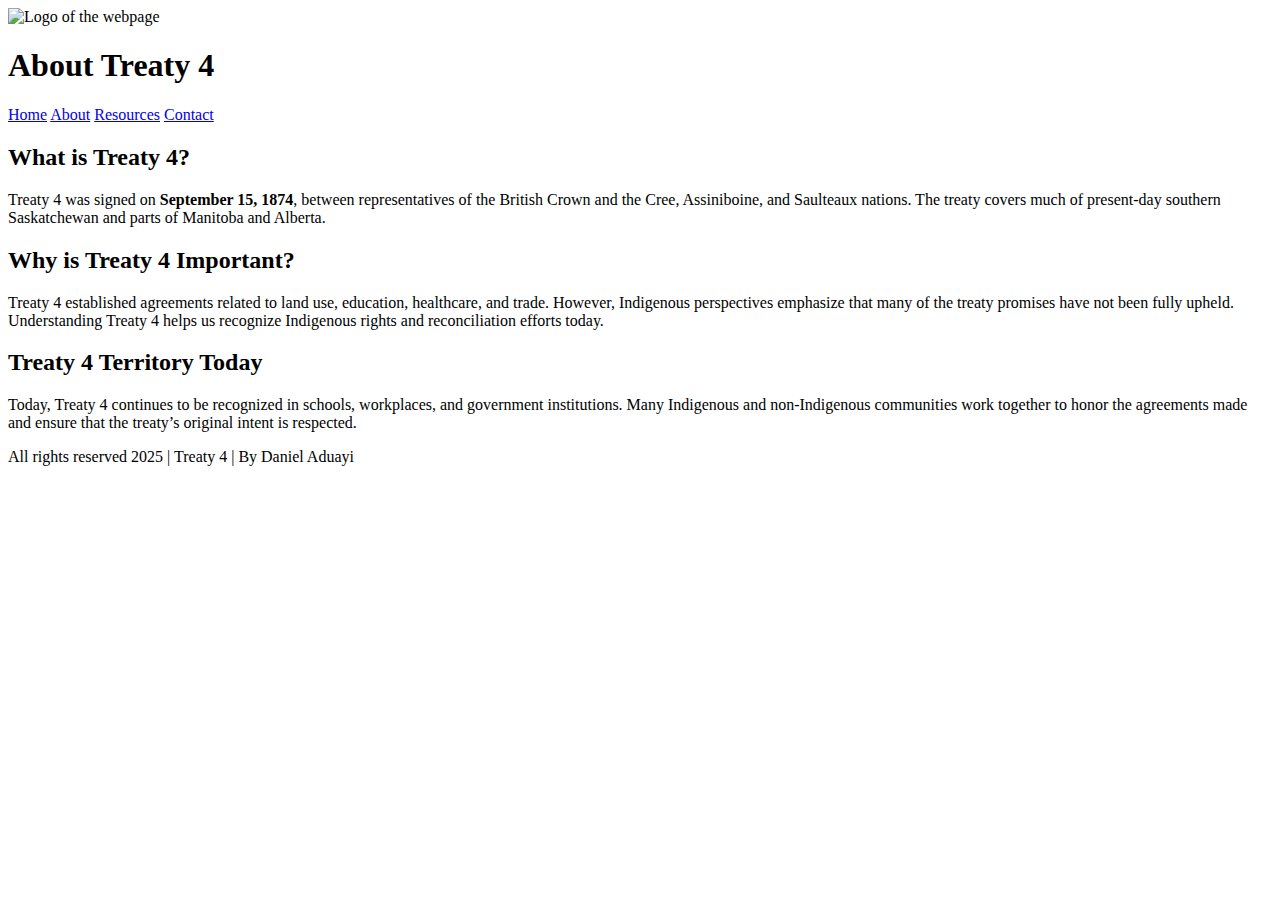
==== about.html @ 24e04b5d "changed all" ====
<!DOCTYPE html>
<html lang="en">
<head>
    <meta charset="UTF-8">
    <meta name="viewport" content="width=device-width, initial-scale=1.0">
    <title>About - Treaty 4</title>
    <link rel="stylesheet" href="styles.css">
</head>
<body>
    <!-- Header Section -->
    <div class="header">
        <img src="download (1).png" alt="Logo of the webpage" id="logo">
        <h1>About Treaty 4</h1>
    </div>

    <!-- Navigation Bar -->
    <nav>
        <a href="index.html">Home</a>
        <a href="about.html">About</a>
        <a href="resources.html">Resources</a>
        <a href="contact.html">Contact</a>
    </nav>

    <!-- Content Section -->
    <h2>What is Treaty 4?</h2>
    <p id="text">
        Treaty 4 was signed on <strong>September 15, 1874</strong>, between representatives of the British Crown 
        and the Cree, Assiniboine, and Saulteaux nations. The treaty covers much of present-day 
        southern Saskatchewan and parts of Manitoba and Alberta.
    </p>

    <h2>Why is Treaty 4 Important?</h2>
    <p id="text">
        Treaty 4 established agreements related to land use, education, healthcare, and trade. However, 
        Indigenous perspectives emphasize that many of the treaty promises have not been fully upheld. 
        Understanding Treaty 4 helps us recognize Indigenous rights and reconciliation efforts today.
    </p>

    <h2>Treaty 4 Territory Today</h2>
    <p id="text">
        Today, Treaty 4 continues to be recognized in schools, workplaces, and government institutions. 
        Many Indigenous and non-Indigenous communities work together to honor the agreements made 
        and ensure that the treaty’s original intent is respected.
    </p>

    <!-- Footer -->
    <footer>
        <p>All rights reserved 2025 | Treaty 4 | By Daniel Aduayi</p>
    </footer>
</body>
</html>
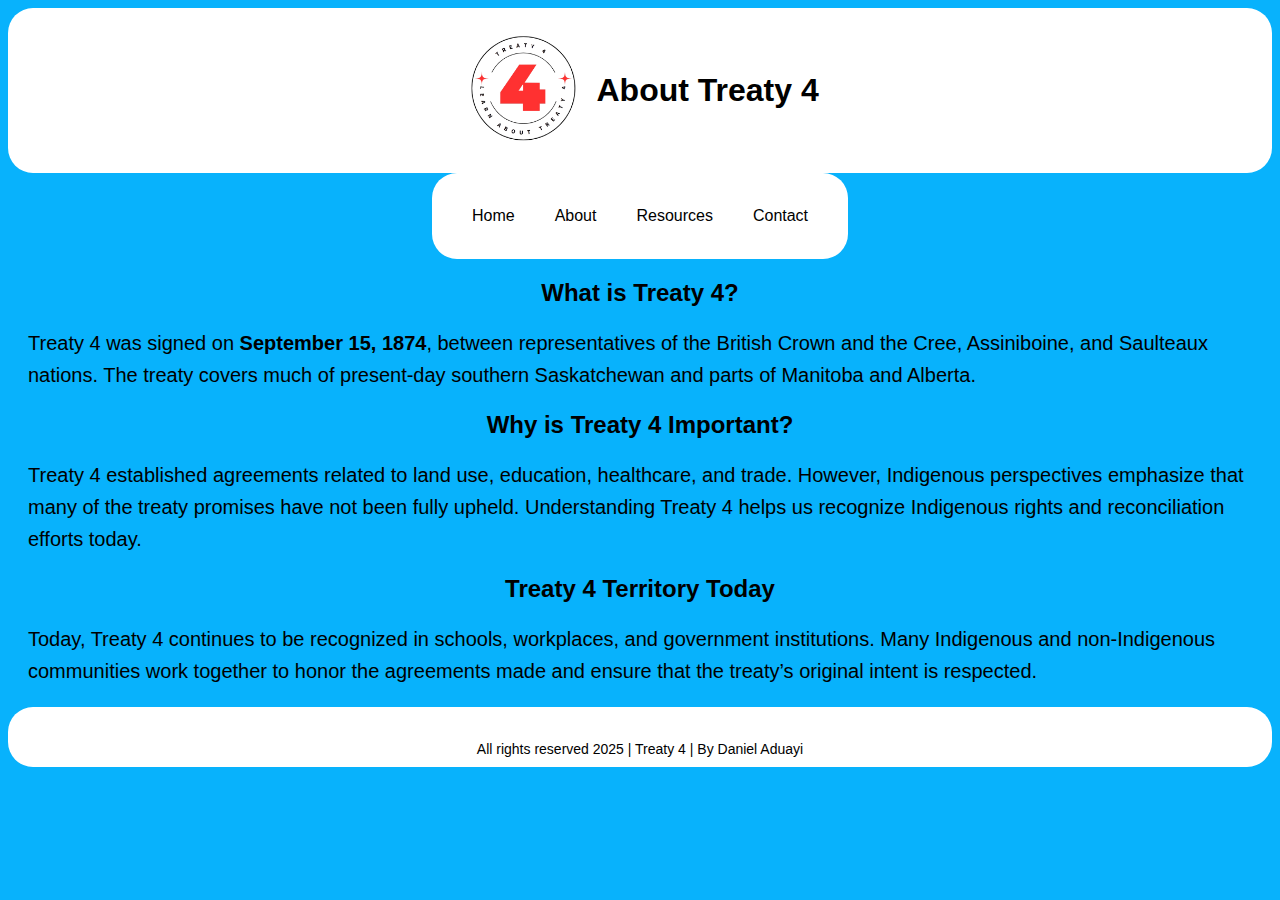
==== commit 7ad143ae: "fghjk" ====
--- a/about.html
+++ b/about.html
@@ -9,7 +9,7 @@
 <body>
     <!-- Header Section -->
     <div class="header">
-        <img src="download (1).png" alt="Logo of the webpage" id="logo">
+        <img src="download.png" alt="Logo of the webpage" id="logo">
         <h1>About Treaty 4</h1>
     </div>
 
--- a/styles.css
+++ b/styles.css
@@ -0,0 +1,156 @@
+
+
+    
+    body {
+        font-family: Arial, sans-serif;
+        background-color: #08b2fc;
+    }
+        /* Header Styling */
+        .header {
+            display: flex;
+            align-items: center;
+            justify-content: center;
+            gap: 10px;
+            background-color: #ffffff;
+            border-radius: 25px;
+            background: #ffffff;
+            padding: 20px;
+            width: auto;
+            height: auto;
+        }
+        
+        .header img {
+            height: 125px;
+        }
+        
+        h1 {
+            text-align: center;
+            color: rgb(0, 0, 0);
+        }
+
+        /* Centering the Navigation Bar */
+nav {
+    background-color: #ffffff;
+    display: flex;
+    justify-content: center; 
+    align-items: center; 
+    flex-wrap: wrap;
+    border-radius: 25px;
+    padding: 20px;
+    width: fit-content; 
+    margin: 0 auto; 
+}
+
+
+nav a {
+    color: rgb(0, 0, 0);
+    text-align: center;
+    padding: 14px 20px;
+    text-decoration: none;
+    display: inline-block; 
+}
+
+nav a:hover {
+    background-color: #ddd;
+    color: black;
+}
+
+
+        /* Logo Hover Effect */
+        #logo {
+            transform: scale(1);
+            transition: transform 0.3s ease-in-out;
+        }
+
+        #logo:hover {
+            transform: scale(1.1);
+        }
+
+        /* Text & Image Styling */
+        h2 {
+            text-align: center;
+        }
+
+        #text {
+            font-family: 'Gill Sans', 'Gill Sans MT', Calibri, 'Trebuchet MS', sans-serif;
+            font-size: 20px;
+            text-align: left;
+            margin: 20px;
+            line-height: 1.6;
+        }
+
+        #images, #image {
+    width: auto;
+    height: 300px;  /* Reduced size */
+    display: block;
+    margin: 20px auto; /* Centers the images */
+}
+/* Footer Styling */
+footer {
+    text-align: center;
+    color: rgb(0, 0, 0);
+    font-size: 14px;
+    border-radius: 25px;
+            background: #ffffff;
+            padding: 20px;
+            width: auto;
+            height: 20px;
+}
+.highlights {
+    background-color: #f0e68c;
+    padding: 10px;
+    font-weight: bold;
+}
+.treaty-info {
+    background-color: #ffffff;
+    padding: 5px;
+    border-radius: 10px;
+}
+
+.iframe-container {
+    display: flex;
+    justify-content: center;
+    align-items: center;
+    margin: 20px 0;
+}
+iframe {
+    max-width: 800px; 
+    width: 100%; 
+}
+
+.treaty-text {
+    font-family: 'Gill Sans', 'Gill Sans MT', Calibri, 'Trebuchet MS', sans-serif;
+    font-size: 20px;
+    text-align: left;
+    margin: 20px;
+    line-height: 1.6;
+}
+
+.location-container {
+    display: flex;
+    align-items: center;
+    justify-content: space-between;
+    gap: 20px; 
+}
+
+.text {
+    flex: 1;
+}
+
+.image img {
+    width: 200px; 
+    height: auto;
+    border-radius: 10px;
+}
+.image-container {
+    text-align: center; 
+    margin: 20px 0;
+}
+
+#treaty4-map {
+    width: 200px; 
+    height: 300px;
+    border-radius: 10px;
+    display: inline-block;
+    margin: 0 auto;
+}
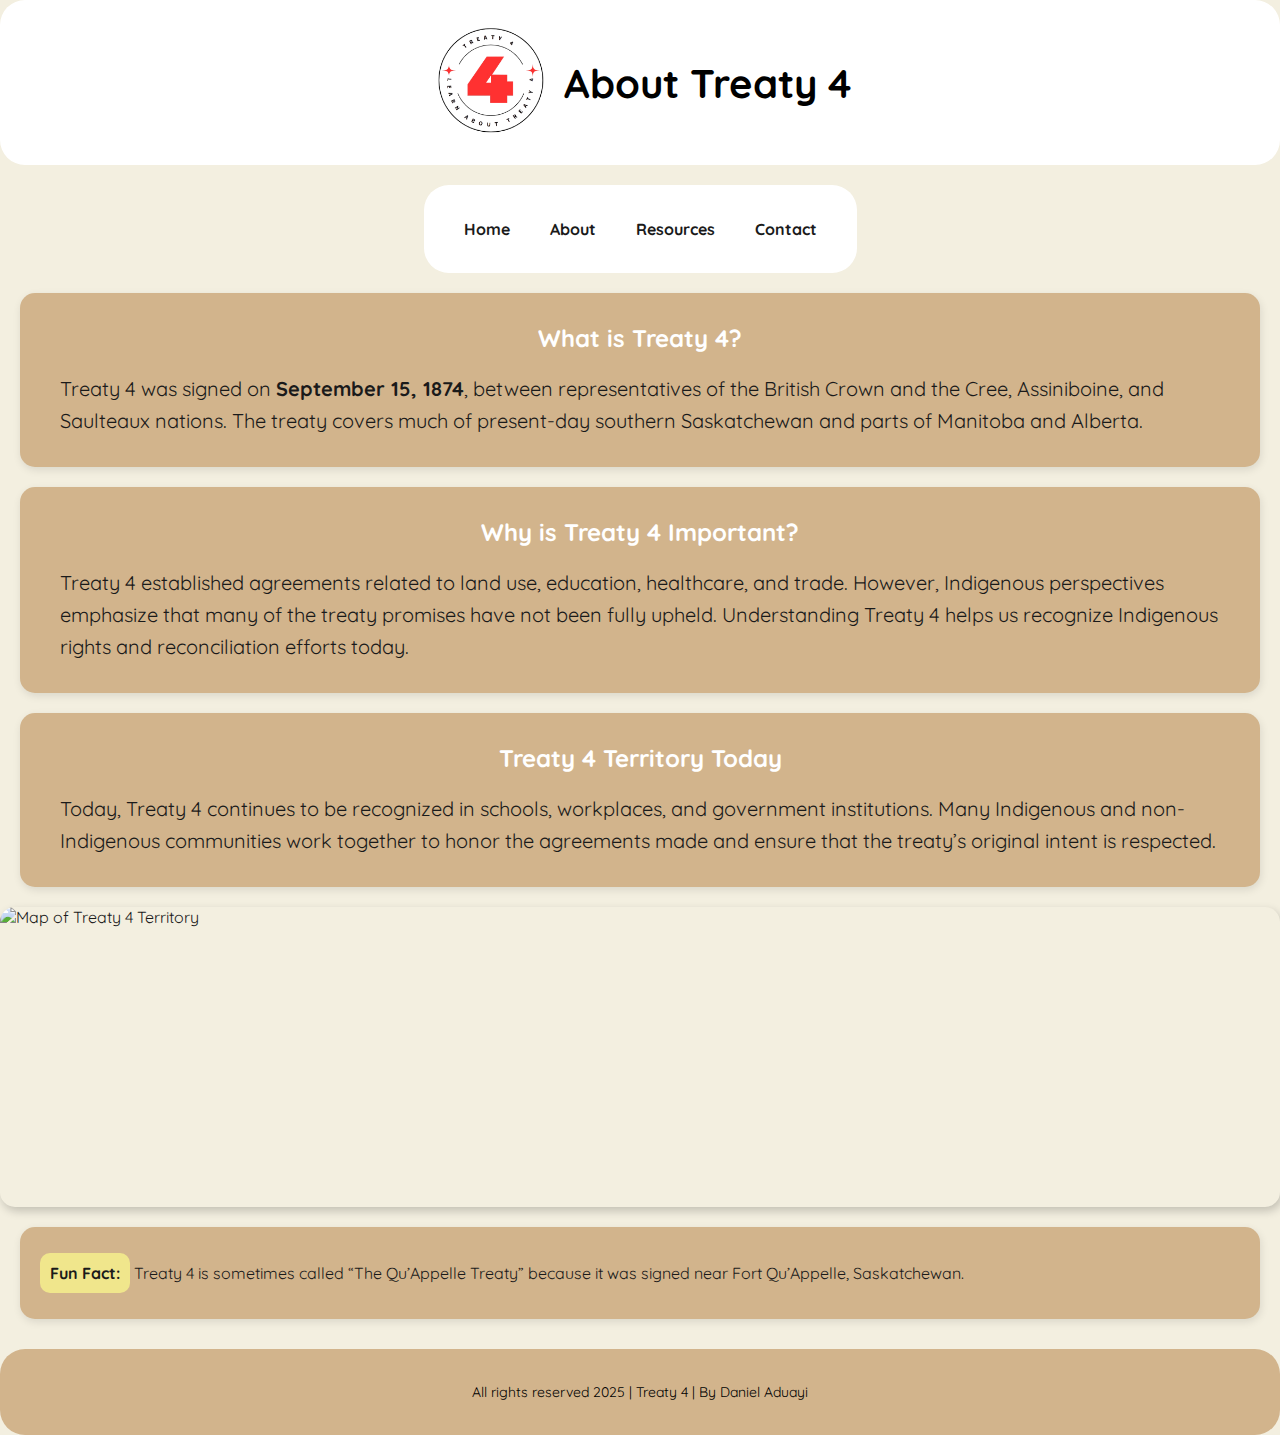
==== commit bbc43dd9: "sdf" ====
--- a/about.html
+++ b/about.html
@@ -21,27 +21,43 @@
         <a href="contact.html">Contact</a>
     </nav>
 
-    <!-- Content Section -->
-    <h2>What is Treaty 4?</h2>
-    <p id="text">
-        Treaty 4 was signed on <strong>September 15, 1874</strong>, between representatives of the British Crown 
-        and the Cree, Assiniboine, and Saulteaux nations. The treaty covers much of present-day 
-        southern Saskatchewan and parts of Manitoba and Alberta.
-    </p>
+    <!-- Main Content -->
+    <main>
+        <section class="treaty-info">
+            <h2>What is Treaty 4?</h2>
+            <p class="text">
+                Treaty 4 was signed on <strong>September 15, 1874</strong>, between representatives of the British Crown 
+                and the Cree, Assiniboine, and Saulteaux nations. The treaty covers much of present-day 
+                southern Saskatchewan and parts of Manitoba and Alberta.
+            </p>
+        </section>
 
-    <h2>Why is Treaty 4 Important?</h2>
-    <p id="text">
-        Treaty 4 established agreements related to land use, education, healthcare, and trade. However, 
-        Indigenous perspectives emphasize that many of the treaty promises have not been fully upheld. 
-        Understanding Treaty 4 helps us recognize Indigenous rights and reconciliation efforts today.
-    </p>
+        <section class="treaty-info">
+            <h2>Why is Treaty 4 Important?</h2>
+            <p class="text">
+                Treaty 4 established agreements related to land use, education, healthcare, and trade. However, 
+                Indigenous perspectives emphasize that many of the treaty promises have not been fully upheld. 
+                Understanding Treaty 4 helps us recognize Indigenous rights and reconciliation efforts today.
+            </p>
+        </section>
 
-    <h2>Treaty 4 Territory Today</h2>
-    <p id="text">
-        Today, Treaty 4 continues to be recognized in schools, workplaces, and government institutions. 
-        Many Indigenous and non-Indigenous communities work together to honor the agreements made 
-        and ensure that the treaty’s original intent is respected.
-    </p>
+        <section class="treaty-info">
+            <h2>Treaty 4 Territory Today</h2>
+            <p class="text">
+                Today, Treaty 4 continues to be recognized in schools, workplaces, and government institutions. 
+                Many Indigenous and non-Indigenous communities work together to honor the agreements made 
+                and ensure that the treaty’s original intent is respected.
+            </p>
+        </section>
+
+        <!-- Optional Image -->
+        <img src="treaty4-map.jpg" alt="Map of Treaty 4 Territory" id="image">
+
+        <!-- Optional Fun Fact Box -->
+        <div class="treaty-info">
+            <p><span class="highlights">Fun Fact:</span> Treaty 4 is sometimes called “The Qu’Appelle Treaty” because it was signed near Fort Qu’Appelle, Saskatchewan.</p>
+        </div>
+    </main>
 
     <!-- Footer -->
     <footer>
--- a/styles.css
+++ b/styles.css
@@ -1,156 +1,145 @@
+/* Import Google Font */
+@import url('https://fonts.googleapis.com/css2?family=Quicksand:wght@400;600&display=swap');
 
-
-    
-    body {
-        font-family: Arial, sans-serif;
-        background-color: #08b2fc;
-    }
-        /* Header Styling */
-        .header {
-            display: flex;
-            align-items: center;
-            justify-content: center;
-            gap: 10px;
-            background-color: #ffffff;
-            border-radius: 25px;
-            background: #ffffff;
-            padding: 20px;
-            width: auto;
-            height: auto;
-        }
-        
-        .header img {
-            height: 125px;
-        }
-        
-        h1 {
-            text-align: center;
-            color: rgb(0, 0, 0);
-        }
-
-        /* Centering the Navigation Bar */
-nav {
-    background-color: #ffffff;
-    display: flex;
-    justify-content: center; 
-    align-items: center; 
-    flex-wrap: wrap;
-    border-radius: 25px;
-    padding: 20px;
-    width: fit-content; 
-    margin: 0 auto; 
+/* Set body font and layout */
+body {
+    font-family: 'Quicksand', sans-serif; /* Use Quicksand font */
+    background-color: #f3efe0; /* Light background color */
+    color: #1a1a1a; /* Dark text for contrast */
+    margin: 0; /* Remove default margin */
+    padding: 0; /* Remove default padding */
 }
 
-
-nav a {
-    color: rgb(0, 0, 0);
-    text-align: center;
-    padding: 14px 20px;
-    text-decoration: none;
-    display: inline-block; 
+/* Style the header */
+.header {
+    display: flex; /* Use flex layout */
+    align-items: center; /* Center items vertically */
+    justify-content: center; /* Center items horizontally */
+    gap: 10px; /* Space between items */
+    background-color: #ffffff; /* White background */
+    border-radius: 25px; /* Rounded corners */
+    padding: 20px; /* Space inside */
 }
 
-nav a:hover {
-    background-color: #ddd;
-    color: black;
+/* Set logo size */
+.header img {
+    height: 125px; /* Logo height */
 }
 
-
-        /* Logo Hover Effect */
-        #logo {
-            transform: scale(1);
-            transition: transform 0.3s ease-in-out;
-        }
-
-        #logo:hover {
-            transform: scale(1.1);
-        }
-
-        /* Text & Image Styling */
-        h2 {
-            text-align: center;
-        }
-
-        #text {
-            font-family: 'Gill Sans', 'Gill Sans MT', Calibri, 'Trebuchet MS', sans-serif;
-            font-size: 20px;
-            text-align: left;
-            margin: 20px;
-            line-height: 1.6;
-        }
-
-        #images, #image {
-    width: auto;
-    height: 300px;  /* Reduced size */
-    display: block;
-    margin: 20px auto; /* Centers the images */
-}
-/* Footer Styling */
-footer {
-    text-align: center;
-    color: rgb(0, 0, 0);
-    font-size: 14px;
-    border-radius: 25px;
-            background: #ffffff;
-            padding: 20px;
-            width: auto;
-            height: 20px;
-}
-.highlights {
-    background-color: #f0e68c;
-    padding: 10px;
-    font-weight: bold;
-}
-.treaty-info {
-    background-color: #ffffff;
-    padding: 5px;
-    border-radius: 10px;
+/* Style main heading */
+h1 {
+    text-align: center; /* Center the text */
+    color: #000000; /* Black color */
+    font-size: 2.5em; /* Big font size */
 }
 
-.iframe-container {
-    display: flex;
-    justify-content: center;
-    align-items: center;
-    margin: 20px 0;
-}
-iframe {
-    max-width: 800px; 
-    width: 100%; 
+/* Style nav bar */
+nav {
+    background-color: #ffffff; /* White background */
+    display: flex; /* Use flex layout */
+    justify-content: center; /* Center links */
+    align-items: center; /* Center vertically */
+    flex-wrap: wrap; /* Wrap on small screens */
+    border-radius: 25px; /* Rounded edges */
+    padding: 20px; /* Space inside */
+    width: fit-content; /* Shrink to fit content */
+    margin: 20px auto; /* Center on page */
 }
 
-.treaty-text {
-    font-family: 'Gill Sans', 'Gill Sans MT', Calibri, 'Trebuchet MS', sans-serif;
-    font-size: 20px;
-    text-align: left;
-    margin: 20px;
-    line-height: 1.6;
+/* Style nav links */
+nav a {
+    color: #1a1a1a; /* Dark text */
+    text-align: center; /* Center link text */
+    padding: 14px 20px; /* Space inside link */
+    text-decoration: none; /* No underline */
+    font-weight: bold; /* Bold text */
+    transition: all 0.2s ease-in-out; /* Smooth hover */
 }
 
-.location-container {
-    display: flex;
-    align-items: center;
-    justify-content: space-between;
-    gap: 20px; 
+/* Nav link hover effect */
+nav a:hover {
+    background-color: #f0e68c; /* Yellow background on hover */
+    color: #000000; /* Stay black on hover */
+    border-radius: 10px; /* Round corners on hover */
 }
 
-.text {
-    flex: 1;
+/* Normal logo */
+#logo {
+    transform: scale(1); /* Normal size */
+    transition: transform 0.3s ease-in-out; /* Smooth scaling */
 }
 
-.image img {
-    width: 200px; 
-    height: auto;
-    border-radius: 10px;
-}
-.image-container {
-    text-align: center; 
-    margin: 20px 0;
+/* Logo on hover */
+#logo:hover {
+    transform: scale(1.1); /* Slightly bigger */
 }
 
-#treaty4-map {
-    width: 200px; 
-    height: 300px;
-    border-radius: 10px;
-    display: inline-block;
-    margin: 0 auto;
+/* Style subheadings */
+h2, h3 {
+    text-align: center; /* Centered */
+    color: #ffffff; /* White text */
 }
+
+/* Style text blocks */
+.text, .treaty-text, #text {
+    font-size: 20px; /* Easy to read */
+    text-align: left; /* Align left */
+    margin: 20px; /* Space around */
+    line-height: 1.6; /* Line spacing */
+}
+
+/* Style images */
+#images, #image {
+    width: auto; /* Auto width */
+    height: 300px; /* Fixed height */
+    display: block; /* Block element */
+    margin: 20px auto; /* Centered */
+    border-radius: 15px; /* Rounded corners */
+    box-shadow: 2px 4px 10px rgba(0, 0, 0, 0.2); /* Soft shadow */
+}
+
+/* Style footer */
+footer {
+    text-align: center; /* Centered text */
+    color: #000000; /* Black text */
+    font-size: 14px; /* Small text */
+    border-radius: 25px; /* Rounded edges */
+            background-color: #d2b48c;/* darkish background */
+    padding: 20px; /* Inner space */
+    height: auto; /* Automatic height */
+    margin-top: 30px; /* Space above */
+}
+
+/* Highlight important text */
+.highlights {
+    background-color: #f0e68c; /* Yellow highlight */
+    padding: 10px; /* Space inside */
+    font-weight: bold; /* Bold text */
+    display: inline-block; /* Only as wide as needed */
+    border-radius: 10px; /* Rounded corners */
+}
+
+/* Style info boxes */
+.treaty-info {
+     background-color: #d2b48c; /* White background */
+    padding: 10px 20px; /* Padding inside */
+    border-radius: 15px; /* Rounded corners */
+    margin: 20px; /* Space around */
+    box-shadow: 1px 3px 8px rgba(0, 0, 0, 0.1); /* Light shadow */
+}
+
+/* Center video container */
+.iframe-container {
+    display: flex; /* Use flex layout */
+    justify-content: center; /* Center horizontally */
+    align-items: center; /* Center vertically */
+    margin: 30px 0; /* Top and bottom margin */
+}
+
+/* Style the video */
+iframe {
+    max-width: 800px; /* Max width */
+    width: 100%; /* Full width */
+    border-radius: 10px; /* Rounded corners */
+    box-shadow: 2px 5px 12px rgba(0, 0, 0, 0.2); /* Shadow effect */
+}
